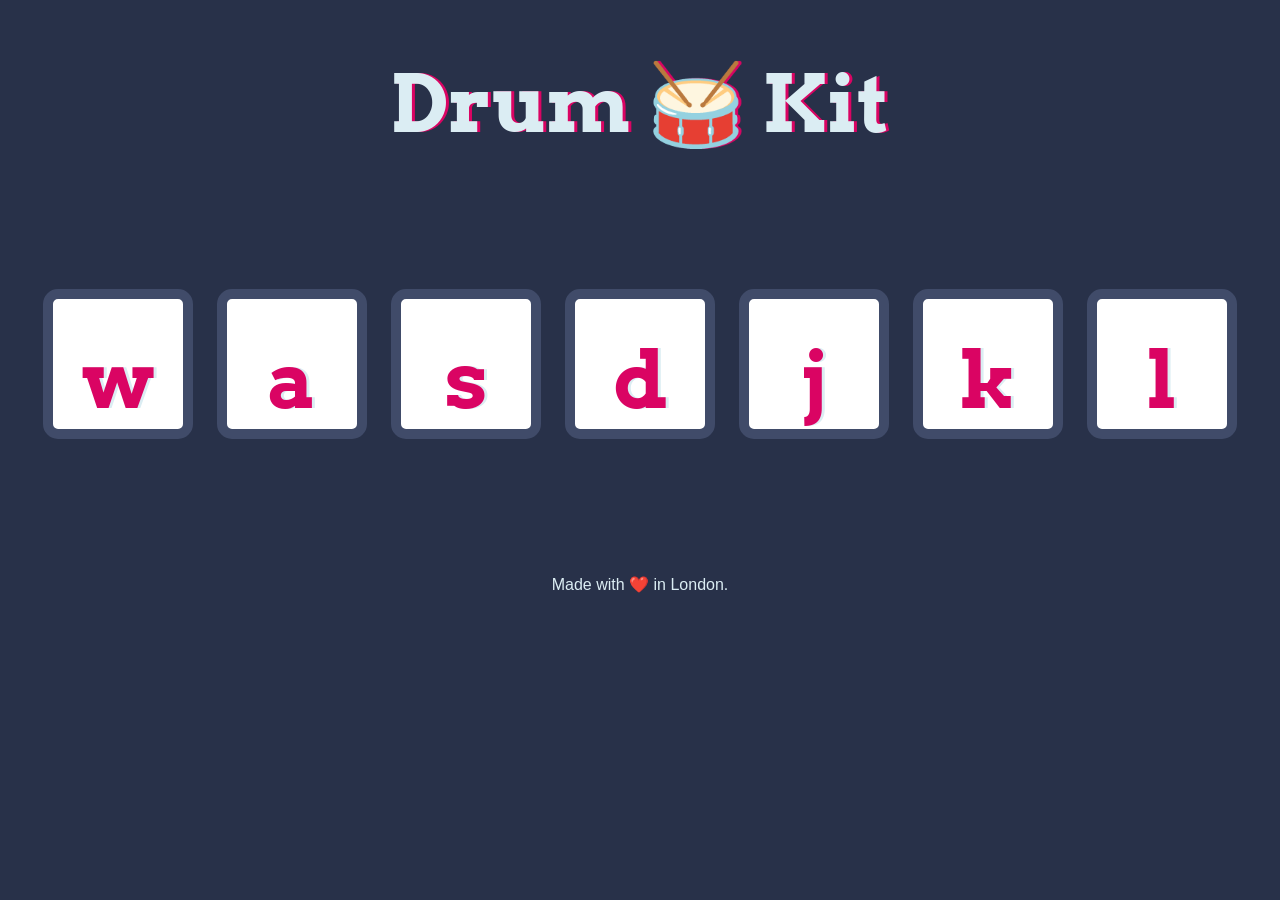
==== drumsExercise/index.html @ dc549089 "Added files for drumsExercise" ====
<!DOCTYPE html>
<html lang="en" dir="ltr">

<head>
  <meta charset="utf-8">
  <title>Drum Kit</title>
  <link rel="stylesheet" href="styles.css">
  <link href="https://fonts.googleapis.com/css?family=Arvo" rel="stylesheet">
</head>

<body>

  <h1 id="title">Drum 🥁 Kit</h1>
  <div class="set">
    <button class="w drum">w</button>
    <button class="a drum">a</button>
    <button class="s drum">s</button>
    <button class="d drum">d</button>
    <button class="j drum">j</button>
    <button class="k drum">k</button>
    <button class="l drum">l</button>
  </div>


  <footer>
    Made with ❤️ in London.
  </footer>
</body>

</html>
---- drumsExercise/styles.css ----
body {
  text-align: center;
  background-color: #283149;
}

h1 {
  font-size: 5rem;
  color: #DBEDF3;
  font-family: "Arvo", cursive;
  text-shadow: 3px 0 #DA0463;

}

footer {
  color: #DBEDF3;
  font-family: sans-serif;
}

.w {

}

.a {

}

.s {

}

.d {

}

.j {

}

.k {

}

.l {

}

.set {
  margin: 10% auto;
}

.game-over {
  background-color: red;
  opacity: 0.8;
}

.pressed {
  box-shadow: 0 3px 4px 0 #DBEDF3;
  opacity: 0.5;
}

.red {
  color: red;
}

.drum {
  outline: none;
  border: 10px solid #404B69;
  font-size: 5rem;
  font-family: 'Arvo', cursive;
  line-height: 2;
  font-weight: 900;
  color: #DA0463;
  text-shadow: 3px 0 #DBEDF3;
  border-radius: 15px;
  display: inline-block;
  width: 150px;
  height: 150px;
  text-align: center;
  margin: 10px;
  background-color: white;
}
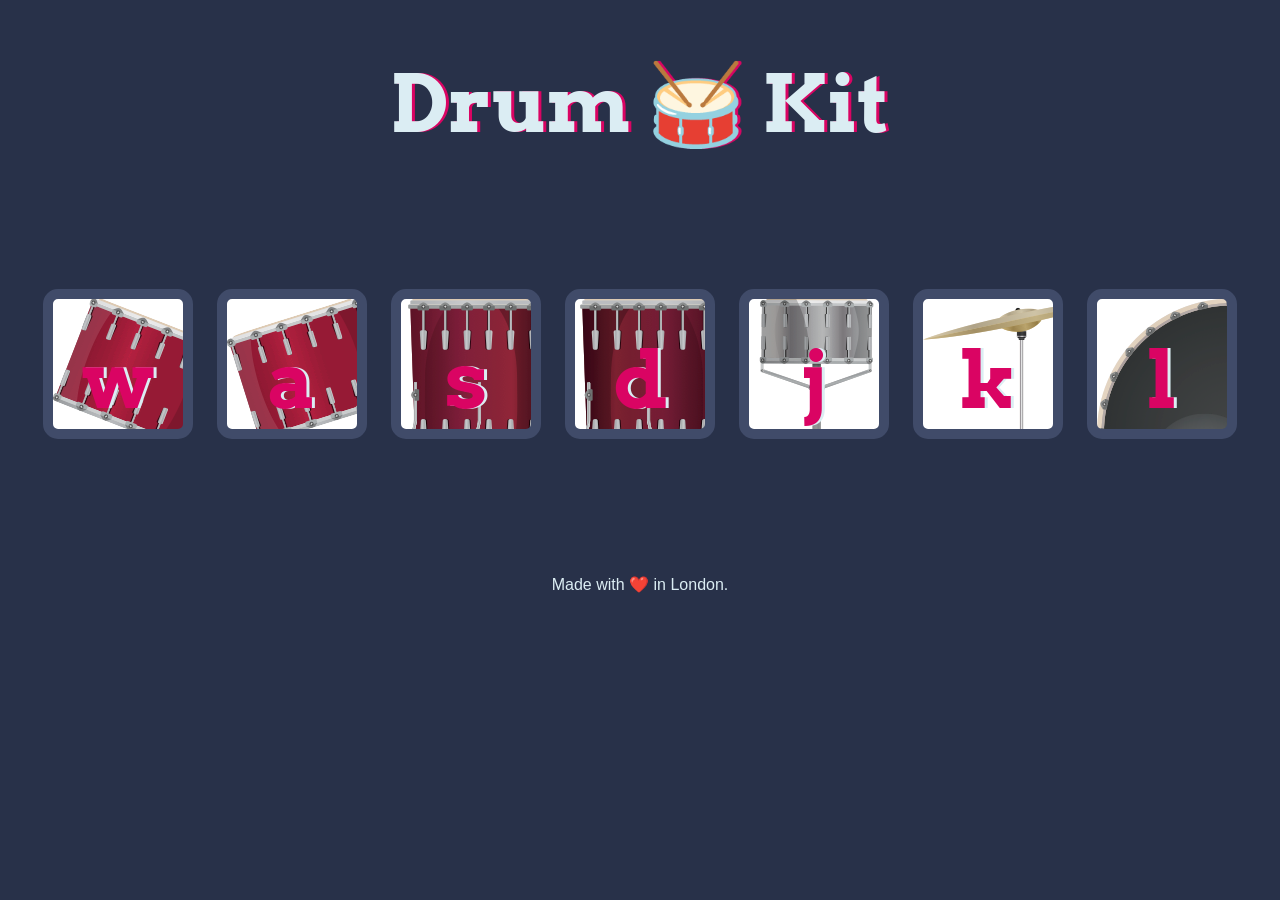
==== commit 8dd725bd: "Added background pictures through css and audio files in js" ====
--- a/drumsExercise/index.html
+++ b/drumsExercise/index.html
@@ -22,6 +22,9 @@
   </div>
 
 
+  <script src="index.js" charset="utf-8"></script>
+
+
   <footer>
     Made with ❤️ in London.
   </footer>
--- a/drumsExercise/styles.css
+++ b/drumsExercise/styles.css
@@ -17,31 +17,31 @@
 }
 
 .w {
-
+  background-image: url(/drumsExercise/images/tom1.png);
 }
 
 .a {
-
+  background-image: url(/drumsExercise/images/tom2.png);
 }
 
 .s {
-
+  background-image: url(/drumsExercise/images/tom3.png);
 }
 
 .d {
-
+  background-image: url(/drumsExercise/images/tom4.png);
 }
 
 .j {
-
+  background-image: url(/drumsExercise/images/snare.png);
 }
 
 .k {
-
+  background-image: url(/drumsExercise/images/crash.png);
 }
 
 .l {
-
+  background-image: url(/drumsExercise/images/kick.png);
 }
 
 .set {
